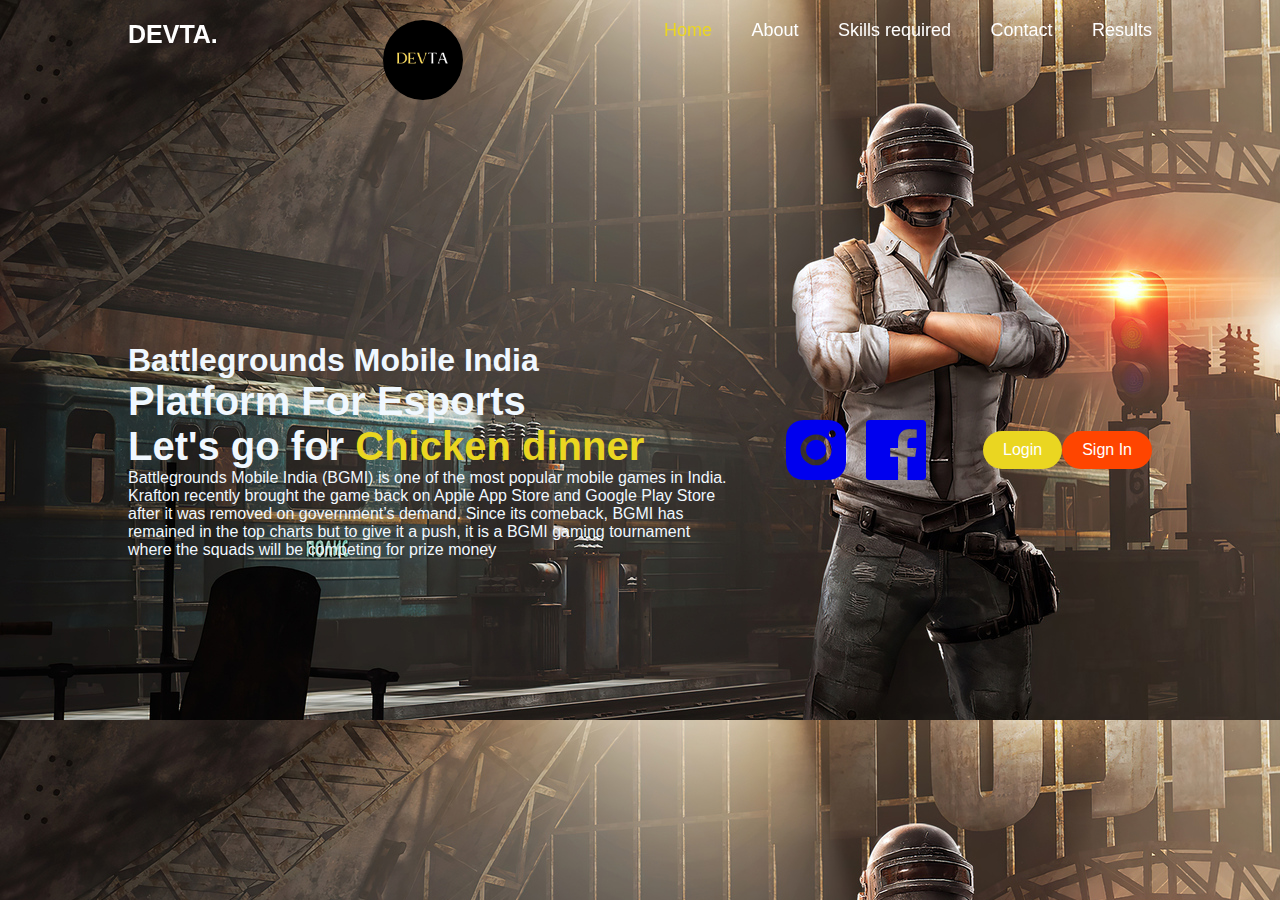
==== index.html @ f375c4bf "Dev Esports" ====
<!DOCTYPE html>
<html lang="en">
<head>
    <meta charset="UTF-8">
    <meta name="viewport" content="width=device-width, initial-scale=1.0">
    <title>Dev-Esports</title>
    <link rel="stylesheet" href="style.css">
    <link href='https://unpkg.com/boxicons@2.1.4/css/boxicons.min.css' rel='stylesheet'>
</head>
<body>
    <header class="header">
        <a href="#" class="logo">DEVTA.</a>
         <img src="logo.jpg" alt="logo" width="80px" height="80px">
        
        <nav class="navbar">
            <a href="#" class="active">Home</a>
            <a href="#">About</a>
            <a href="#">Skills required</a>
            <a href="#">Contact</a>
            <a href="#">Results</a>
        </nav>
    </header>
    <section class="home">
        <div class="home-content">
            <h1>Battlegrounds Mobile India</h1>
            <h3>Platform For Esports</h3>
            <h3>Let's go for <span> Chicken dinner</span> </h3>
            <p>Battlegrounds Mobile India (BGMI) is one of the most popular mobile games in India. Krafton recently brought the game back on Apple App Store and Google Play Store after it was removed on government’s demand. Since its comeback, BGMI has remained in the top charts but to give it a push, it is a BGMI gaming tournament where the squads will be competing for prize money </p>
        </div>
        <div class="social-media">
            <a href="https://instagram.com/devesh_._yadav?utm_source=qr&igshid=MzNlNGNkZWQ4Mg%3D%3D" alt="instagram"><i class='bx bxl-instagram-alt'></i></a>
            <a href="https://www.facebook.com/profile.php?id=100007180545808" alt="facebook"><i class='bx bxl-facebook-square'></i></a>
        </div>
        <div class="button">
            <button>Login</button> <button>Sign In</button>
        </div>
       
    </section>
    <main>
        
    </main>
    
</body>
</html>
---- style.css ----
@import url('https://fonts.googleapis.com/css2?family=Handjet:wght@300&family=Roboto:wght@100&display=swap');

*{
    margin: 0;
    padding: 0;
    box-sizing: border-box;
    font-family: 'Poppins',sans-serif;
}
body{
    color: aliceblue;
    background-image:url(bg.jpg);
}
.header{
    position: fixed;
    top: 0;
    left: 0;
    width: 100%;
    padding: 20px 10%;
    background: transparent;
    display: flex;
    justify-content: space-between;
    align-content: center;
    z-index: 100;
}
.logo{
    font-size: 25px;
    color: #ffff;
    font-weight: 600;
    text-decoration: none;
    cursor: pointer;
}
.logo:hover{
    color: #ead621;
}
.navbar a {
    font-size: large;
    color: #ffff;
    text-decoration: none;
    font-weight: 500;
    margin-left: 35px;
}
img {
   border-radius: 50%;
   padding: 0;
   background-blend-mode: multiply;
}
.navbar a:hover,
.navbar a.active{

    color: #ead621;
}
.home{
    position: relative;
    width: 100%;
    height: 100vh;
    display: flex;
    justify-content: space-between;
    align-items: center;
    padding: 70px 10%;

}
.home-content{
    max-width: 600px;
}
.home-content h3{
    font-size:40px;
    font-weight: 600;
}
.home-content h3 span{
    color: #ead621;
}
.bx{
    font-size: 80px;
}
.home-content p{
   font-size: 16px; 
}
.social-media{
    display: inline-flex;
    justify-content: center;
    align-items: center;
    width: 40px;
    height: 40px;
    background: transparent;
    
}
/* Add this to your existing CSS code */
.button {
    display: flex;
    justify-content: center;
    align-items: center;
}

/* Style the buttons inside the .button class */
.button button {
    background-color: #ead621; /* Yellow background color */
    color: #fff; /* Text color */
    padding: 10px 20px; /* Add padding for better appearance */
    border: none; /* Remove default border */
    border-radius: 50px; /* Add rounded corners */
    font-size: 16px;
    cursor: pointer; /* Change cursor to a pointer on hover */
    transition: background-color 0.3s ease; /* Add a smooth transition effect */
}

/* Style the second button differently (e.g., different background color) */
.button button:last-child {
    background-color: #ff4500; /* Orange background color */
}

/* Add hover effect for buttons */
.button button:hover {
    background-color: #d4b800; /* Darker yellow on hover */
}
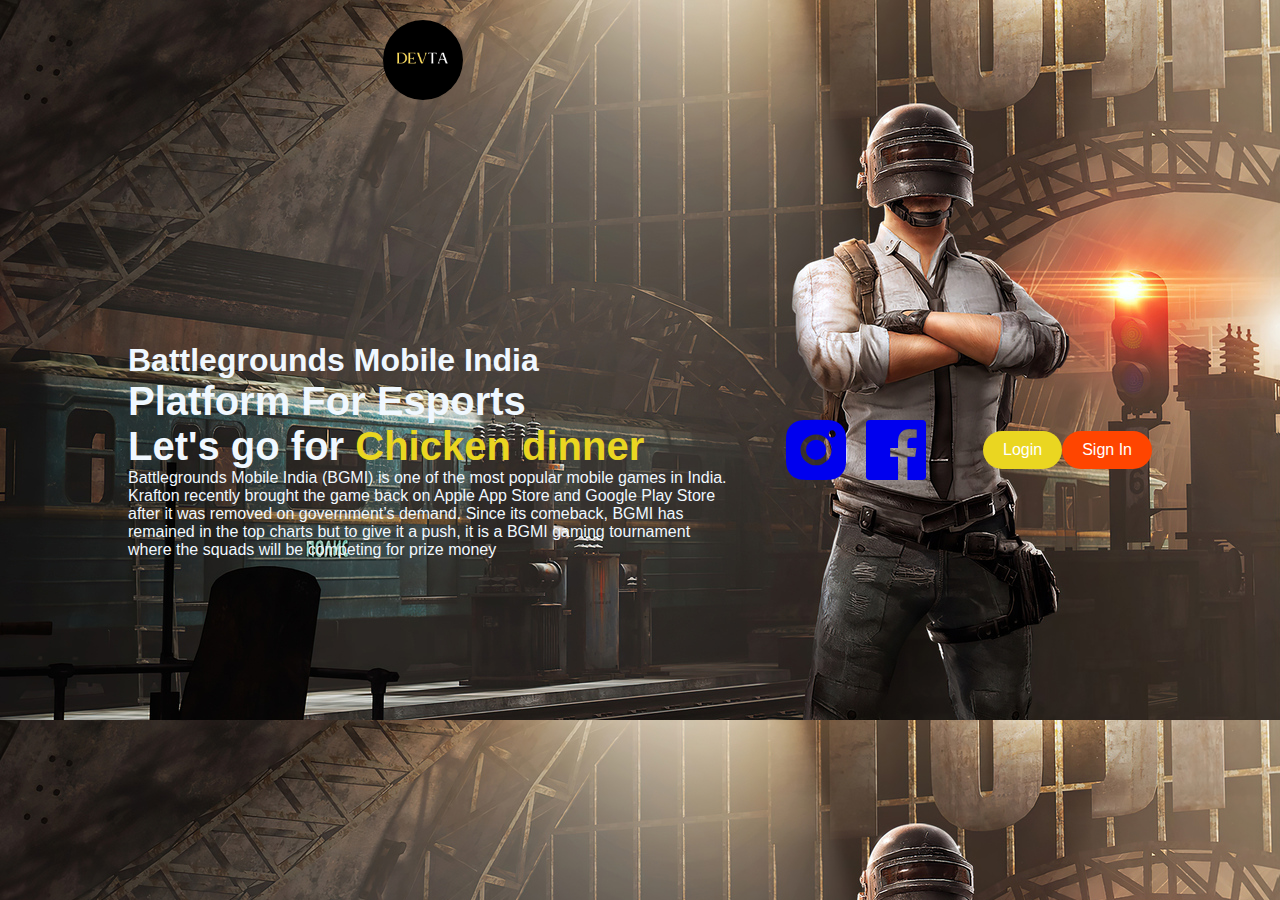
==== commit 303a6885: "added animation in nav bar" ====
--- a/index.html
+++ b/index.html
@@ -13,11 +13,11 @@
          <img src="logo.jpg" alt="logo" width="80px" height="80px">
         
         <nav class="navbar">
-            <a href="#" class="active">Home</a>
-            <a href="#">About</a>
-            <a href="#">Skills required</a>
-            <a href="#">Contact</a>
-            <a href="#">Results</a>
+            <a href="#" style="--i:1;" class="active">Home</a>
+            <a href="#" style="--i:2;">About</a>
+            <a href="#"style="--i:3;">Skills required</a>
+            <a href="#"style="--i:4;">Contact</a>
+            <a href="#"style="--i:5;">Results</a>
         </nav>
     </header>
     <section class="home">
@@ -32,7 +32,7 @@
             <a href="https://www.facebook.com/profile.php?id=100007180545808" alt="facebook"><i class='bx bxl-facebook-square'></i></a>
         </div>
         <div class="button">
-            <button>Login</button> <button>Sign In</button>
+            <button onclick="document.location='login.html'">Login</button> <button onclick="document.location='Sign_Up.html'">Sign In </button>
         </div>
        
     </section>
--- a/style.css
+++ b/style.css
@@ -29,6 +29,8 @@
     font-weight: 600;
     text-decoration: none;
     cursor: pointer;
+    opacity: 0;
+    animation: slideRight 1s ease forwards;
 }
 .logo:hover{
     color: #ead621;
@@ -39,6 +41,10 @@
     text-decoration: none;
     font-weight: 500;
     margin-left: 35px;
+    opacity: 0;
+    transition: .3s;
+    animation: slideTop .5s ease forwards;
+    animation-delay: calc(.2s* var(--i));
 }
 img {
    border-radius: 50%;
@@ -113,3 +119,24 @@
 .button button:hover {
     background-color: #d4b800; /* Darker yellow on hover */
 }
+
+@keyframes slideRight {
+    0%{
+        transform: translateX(-100px);
+        opacity: 0;
+    }
+    100%{
+        transform: translateX(0px);
+        opacity: 1;
+    }
+}
+@keyframes slideTop {
+    0%{
+        transform: translateY(-100px);
+        opacity: 0;
+    }
+    100%{
+        transform: translateY(0px);
+        opacity: 1;
+    }
+}